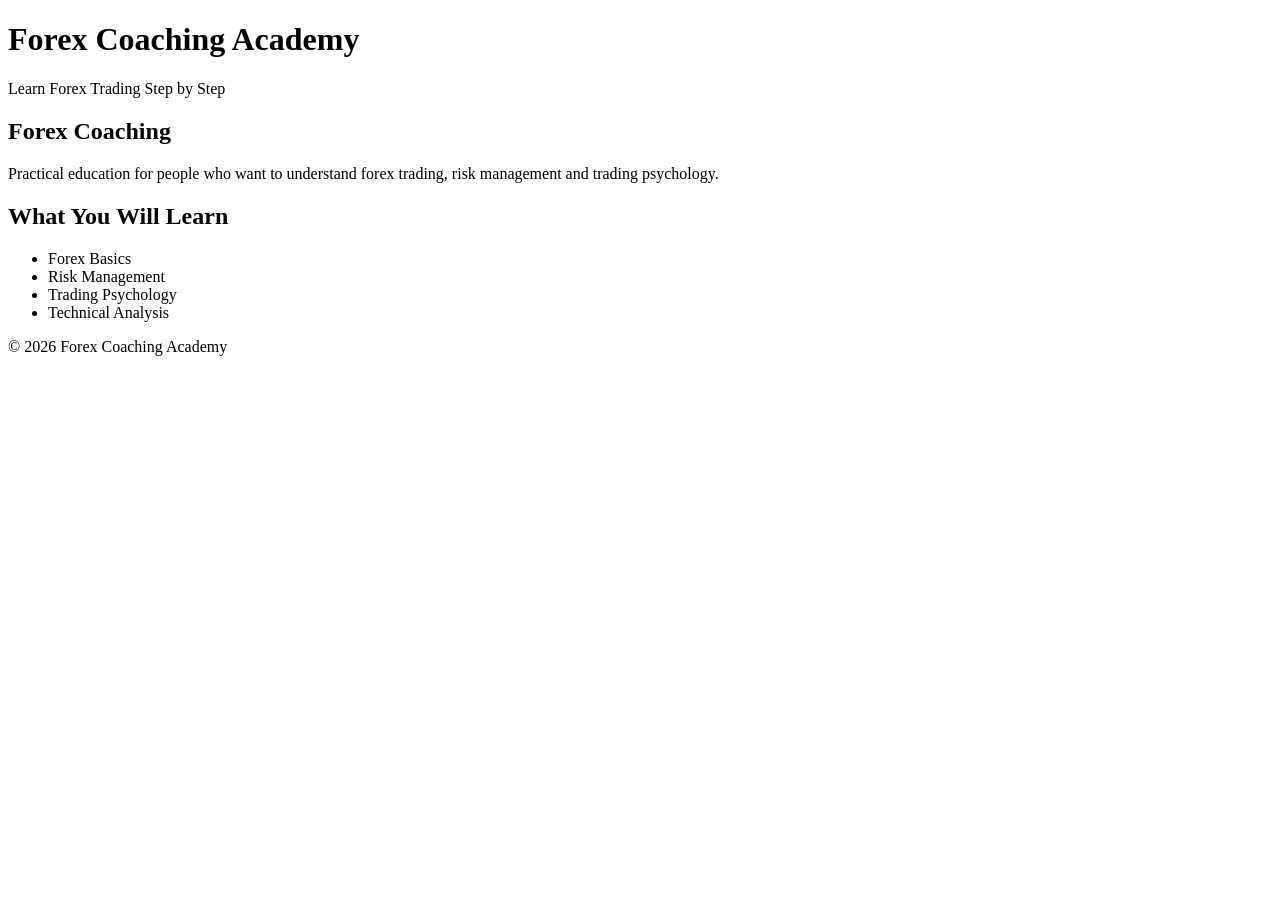
==== index.html @ 81719b5d "Create index.html" ====
<!DOCTYPE html>
<html lang="en">
<head>
    <meta charset="UTF-8">
    <meta name="viewport" content="width=device-width, initial-scale=1.0">

    <title>Forex Coaching Academy | Learn Forex Trading</title>

    <meta name="description"
          content="Learn forex trading, risk management and trading psychology with practical educational resources.">

</head>

<body>

    <header>
        <h1>Forex Coaching Academy</h1>

        <p>
            Learn Forex Trading Step by Step
        </p>
    </header>

    <main>

        <section>
            <h2>Forex Coaching</h2>
            <p>
                Practical education for people who want to understand
                forex trading, risk management and trading psychology.
            </p>
        </section>

        <section>
            <h2>What You Will Learn</h2>

            <ul>
                <li>Forex Basics</li>
                <li>Risk Management</li>
                <li>Trading Psychology</li>
                <li>Technical Analysis</li>
            </ul>
        </section>

    </main>

    <footer>
        <p>© 2026 Forex Coaching Academy</p>
    </footer>

</body>
</html>
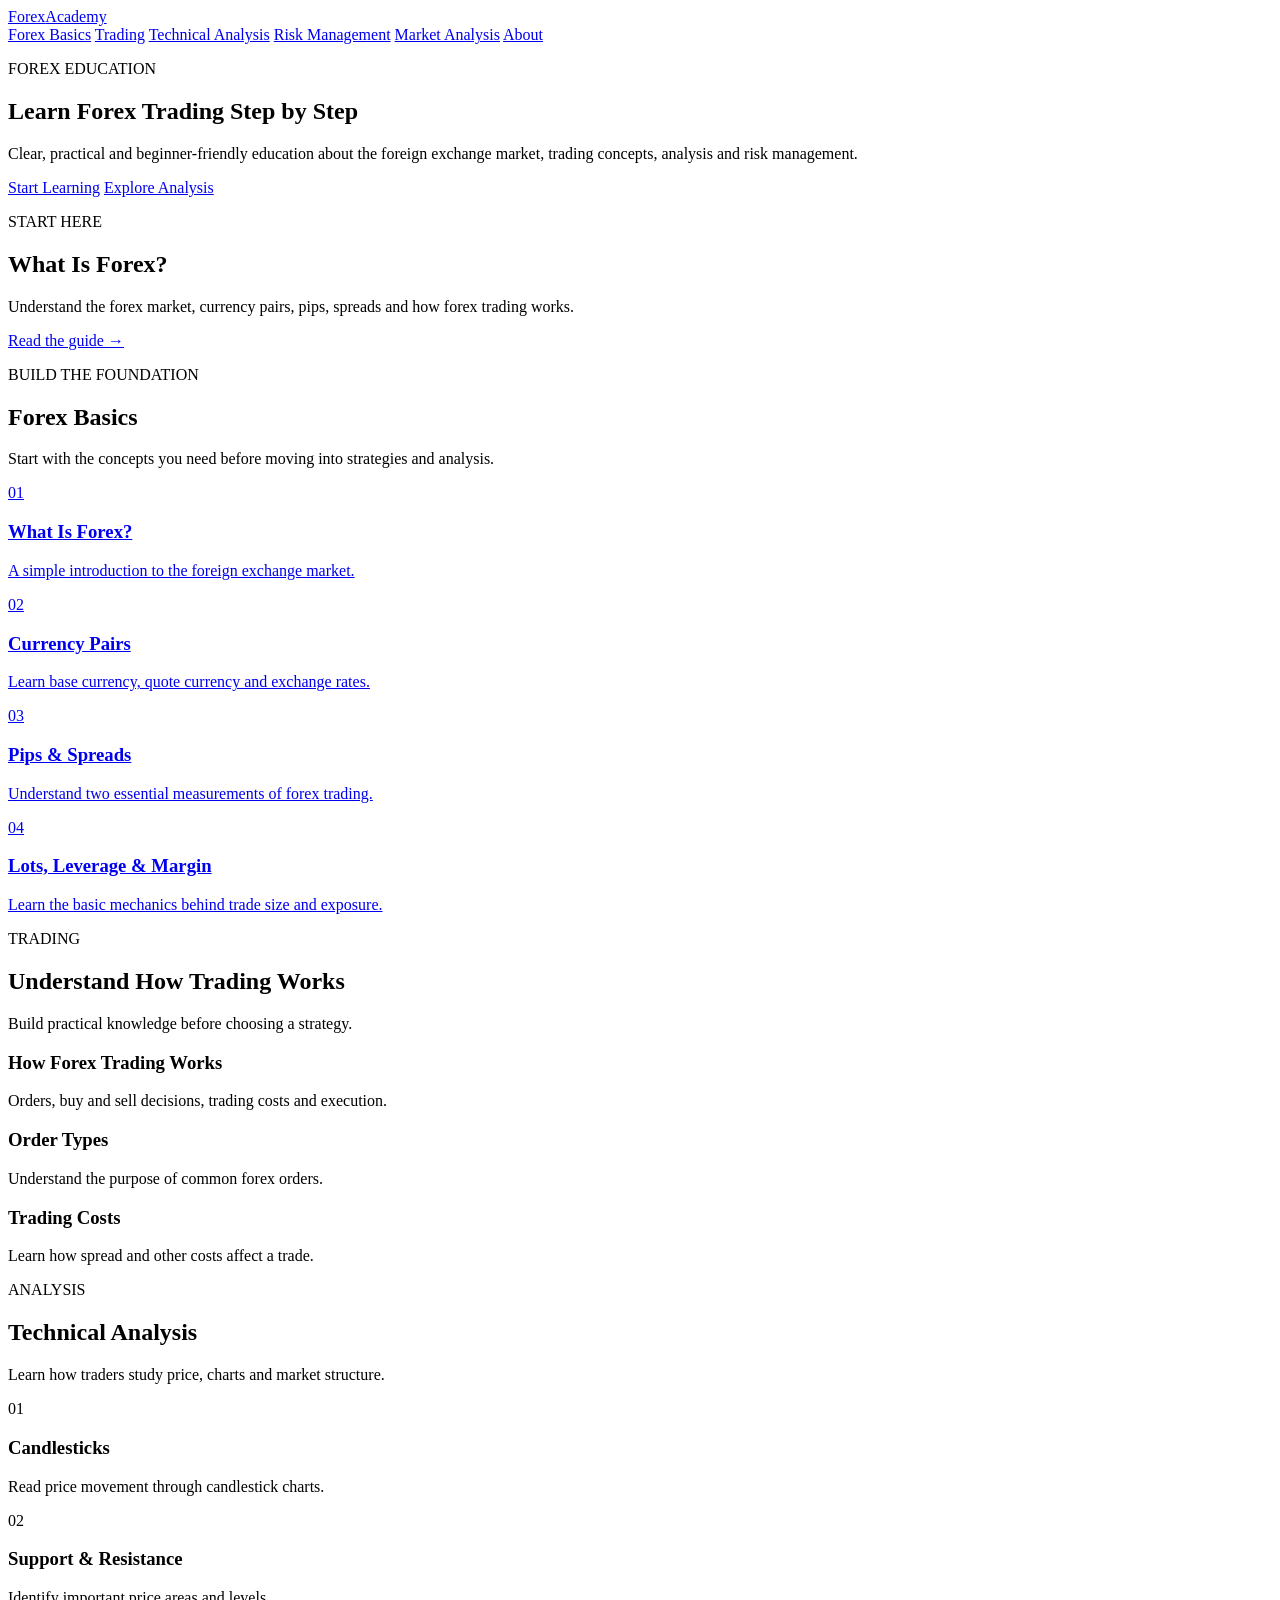
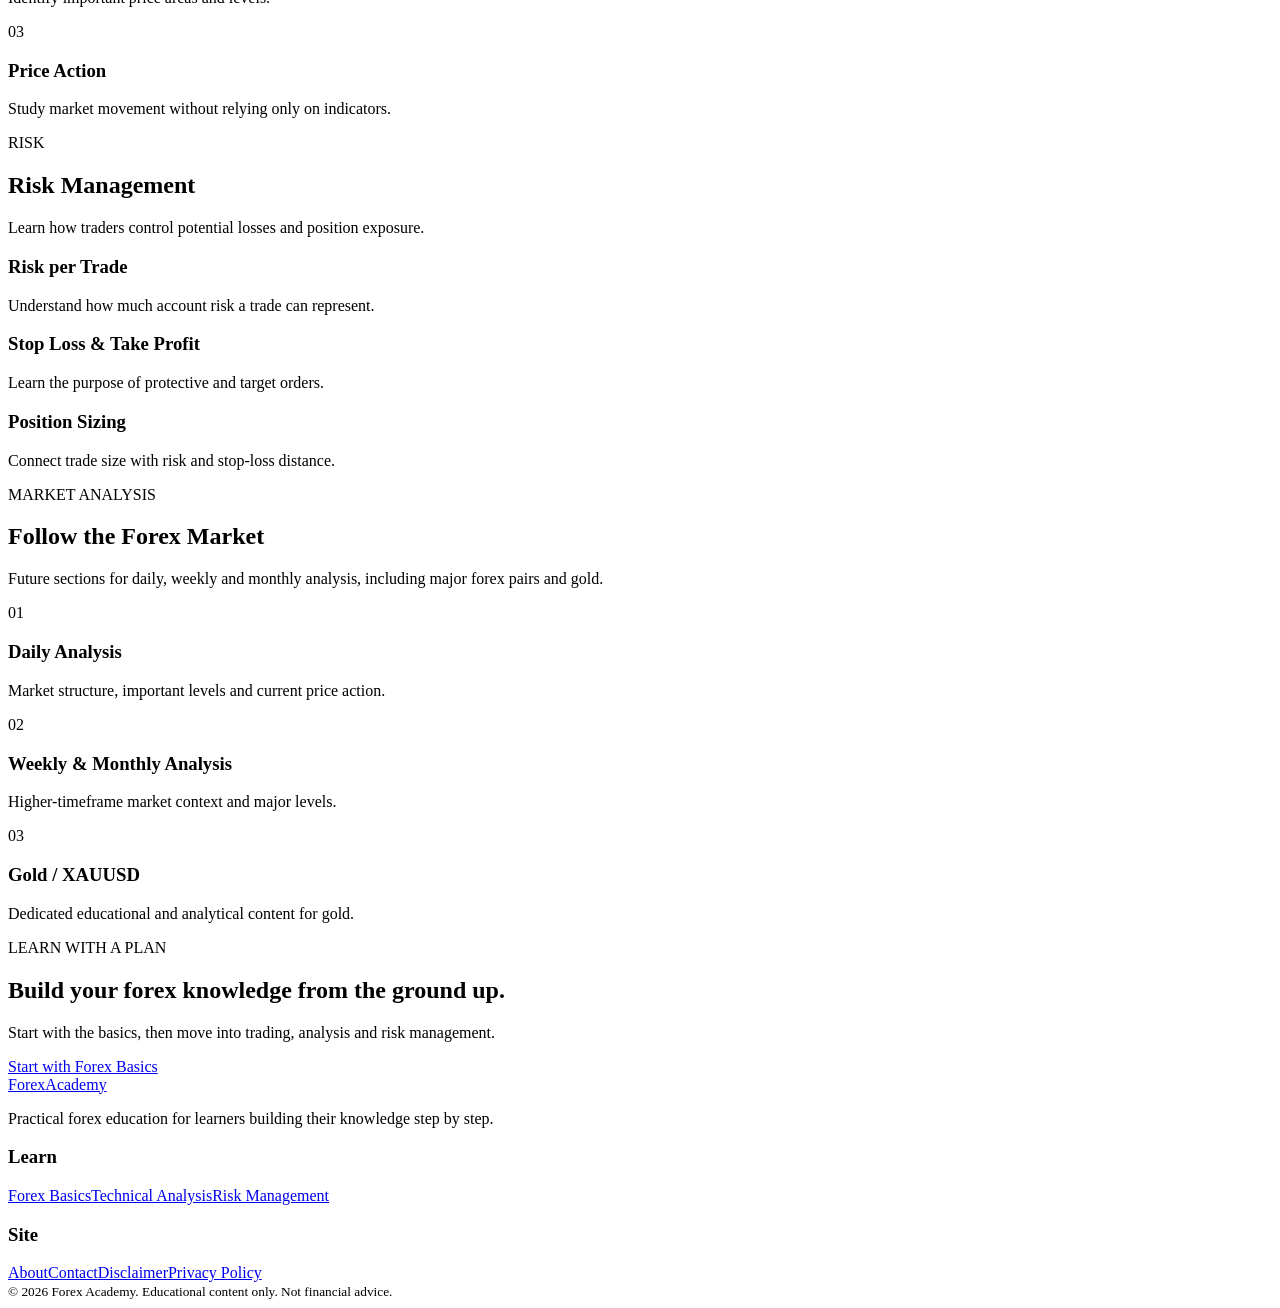
==== commit 4e9f2e63: "Add files via upload" ====
--- a/index.html
+++ b/index.html
@@ -1,52 +1,130 @@
-<!DOCTYPE html>
+<!doctype html>
 <html lang="en">
 <head>
-    <meta charset="UTF-8">
-    <meta name="viewport" content="width=device-width, initial-scale=1.0">
+  <meta charset="utf-8">
+  <meta name="viewport" content="width=device-width, initial-scale=1">
+  <title>Forex Academy | Learn Forex Trading Step by Step</title>
+  <meta name="description" content="Learn forex trading step by step with clear, practical guides on forex basics, technical analysis, strategies, risk management and market analysis.">
+  <link rel="canonical" href="https://alimoayyed-trader.github.io/forex-coaching-site/">
+  <meta property="og:title" content="Forex Academy | Learn Forex Trading Step by Step">
+  <meta property="og:description" content="Clear, practical forex education for beginners and developing traders.">
+  <meta property="og:type" content="website">
+  <meta property="og:url" content="https://alimoayyed-trader.github.io/forex-coaching-site/">
+  <link rel="stylesheet" href="assets/css/style.css">
+</head>
+<body>
+<header class="site-header">
+  <div class="container nav-wrap">
+    <a class="logo" href="./" aria-label="Forex Academy home">Forex<span>Academy</span></a>
+    <nav aria-label="Main navigation">
+      <a href="#basics">Forex Basics</a>
+      <a href="#trading">Trading</a>
+      <a href="#analysis">Technical Analysis</a>
+      <a href="#risk">Risk Management</a>
+      <a href="#market">Market Analysis</a>
+      <a href="#about">About</a>
+    </nav>
+  </div>
+</header>
 
-    <title>Forex Coaching Academy | Learn Forex Trading</title>
+<main>
+  <section class="hero">
+    <div class="container hero-grid">
+      <div>
+        <p class="eyebrow">FOREX EDUCATION</p>
+        <h1>Learn Forex Trading Step by Step</h1>
+        <p class="hero-text">Clear, practical and beginner-friendly education about the foreign exchange market, trading concepts, analysis and risk management.</p>
+        <div class="actions">
+          <a class="button primary" href="#basics">Start Learning</a>
+          <a class="button secondary" href="#market">Explore Analysis</a>
+        </div>
+      </div>
+      <div class="hero-card">
+        <p class="card-label">START HERE</p>
+        <h2>What Is Forex?</h2>
+        <p>Understand the forex market, currency pairs, pips, spreads and how forex trading works.</p>
+        <a href="forex-basics/what-is-forex.html">Read the guide →</a>
+      </div>
+    </div>
+  </section>
 
-    <meta name="description"
-          content="Learn forex trading, risk management and trading psychology with practical educational resources.">
+  <section class="section" id="basics">
+    <div class="container">
+      <div class="section-heading">
+        <p class="eyebrow">BUILD THE FOUNDATION</p>
+        <h2>Forex Basics</h2>
+        <p>Start with the concepts you need before moving into strategies and analysis.</p>
+      </div>
+      <div class="card-grid">
+        <a class="topic-card featured" href="forex-basics/what-is-forex.html">
+          <span>01</span><h3>What Is Forex?</h3><p>A simple introduction to the foreign exchange market.</p>
+        </a>
+        <a class="topic-card" href="#"><span>02</span><h3>Currency Pairs</h3><p>Learn base currency, quote currency and exchange rates.</p></a>
+        <a class="topic-card" href="#"><span>03</span><h3>Pips & Spreads</h3><p>Understand two essential measurements of forex trading.</p></a>
+        <a class="topic-card" href="#"><span>04</span><h3>Lots, Leverage & Margin</h3><p>Learn the basic mechanics behind trade size and exposure.</p></a>
+      </div>
+    </div>
+  </section>
 
-</head>
+  <section class="section alt" id="trading">
+    <div class="container">
+      <div class="section-heading"><p class="eyebrow">TRADING</p><h2>Understand How Trading Works</h2><p>Build practical knowledge before choosing a strategy.</p></div>
+      <div class="mini-grid">
+        <div><h3>How Forex Trading Works</h3><p>Orders, buy and sell decisions, trading costs and execution.</p></div>
+        <div><h3>Order Types</h3><p>Understand the purpose of common forex orders.</p></div>
+        <div><h3>Trading Costs</h3><p>Learn how spread and other costs affect a trade.</p></div>
+      </div>
+    </div>
+  </section>
 
-<body>
+  <section class="section" id="analysis">
+    <div class="container">
+      <div class="section-heading"><p class="eyebrow">ANALYSIS</p><h2>Technical Analysis</h2><p>Learn how traders study price, charts and market structure.</p></div>
+      <div class="card-grid three">
+        <div class="topic-card"><span>01</span><h3>Candlesticks</h3><p>Read price movement through candlestick charts.</p></div>
+        <div class="topic-card"><span>02</span><h3>Support & Resistance</h3><p>Identify important price areas and levels.</p></div>
+        <div class="topic-card"><span>03</span><h3>Price Action</h3><p>Study market movement without relying only on indicators.</p></div>
+      </div>
+    </div>
+  </section>
 
-    <header>
-        <h1>Forex Coaching Academy</h1>
+  <section class="section alt" id="risk">
+    <div class="container">
+      <div class="section-heading"><p class="eyebrow">RISK</p><h2>Risk Management</h2><p>Learn how traders control potential losses and position exposure.</p></div>
+      <div class="mini-grid">
+        <div><h3>Risk per Trade</h3><p>Understand how much account risk a trade can represent.</p></div>
+        <div><h3>Stop Loss & Take Profit</h3><p>Learn the purpose of protective and target orders.</p></div>
+        <div><h3>Position Sizing</h3><p>Connect trade size with risk and stop-loss distance.</p></div>
+      </div>
+    </div>
+  </section>
 
-        <p>
-            Learn Forex Trading Step by Step
-        </p>
-    </header>
+  <section class="section" id="market">
+    <div class="container">
+      <div class="section-heading"><p class="eyebrow">MARKET ANALYSIS</p><h2>Follow the Forex Market</h2><p>Future sections for daily, weekly and monthly analysis, including major forex pairs and gold.</p></div>
+      <div class="card-grid three">
+        <div class="topic-card"><span>01</span><h3>Daily Analysis</h3><p>Market structure, important levels and current price action.</p></div>
+        <div class="topic-card"><span>02</span><h3>Weekly & Monthly Analysis</h3><p>Higher-timeframe market context and major levels.</p></div>
+        <div class="topic-card"><span>03</span><h3>Gold / XAUUSD</h3><p>Dedicated educational and analytical content for gold.</p></div>
+      </div>
+    </div>
+  </section>
 
-    <main>
+  <section class="section cta" id="about">
+    <div class="container cta-inner">
+      <div><p class="eyebrow">LEARN WITH A PLAN</p><h2>Build your forex knowledge from the ground up.</h2><p>Start with the basics, then move into trading, analysis and risk management.</p></div>
+      <a class="button primary" href="forex-basics/what-is-forex.html">Start with Forex Basics</a>
+    </div>
+  </section>
+</main>
 
-        <section>
-            <h2>Forex Coaching</h2>
-            <p>
-                Practical education for people who want to understand
-                forex trading, risk management and trading psychology.
-            </p>
-        </section>
-
-        <section>
-            <h2>What You Will Learn</h2>
-
-            <ul>
-                <li>Forex Basics</li>
-                <li>Risk Management</li>
-                <li>Trading Psychology</li>
-                <li>Technical Analysis</li>
-            </ul>
-        </section>
-
-    </main>
-
-    <footer>
-        <p>© 2026 Forex Coaching Academy</p>
-    </footer>
-
+<footer class="site-footer">
+  <div class="container footer-grid">
+    <div><a class="logo" href="./">Forex<span>Academy</span></a><p>Practical forex education for learners building their knowledge step by step.</p></div>
+    <div><h3>Learn</h3><a href="#basics">Forex Basics</a><a href="#analysis">Technical Analysis</a><a href="#risk">Risk Management</a></div>
+    <div><h3>Site</h3><a href="#about">About</a><a href="#">Contact</a><a href="#">Disclaimer</a><a href="#">Privacy Policy</a></div>
+  </div>
+  <div class="container footer-bottom"><small>© 2026 Forex Academy. Educational content only. Not financial advice.</small></div>
+</footer>
 </body>
 </html>
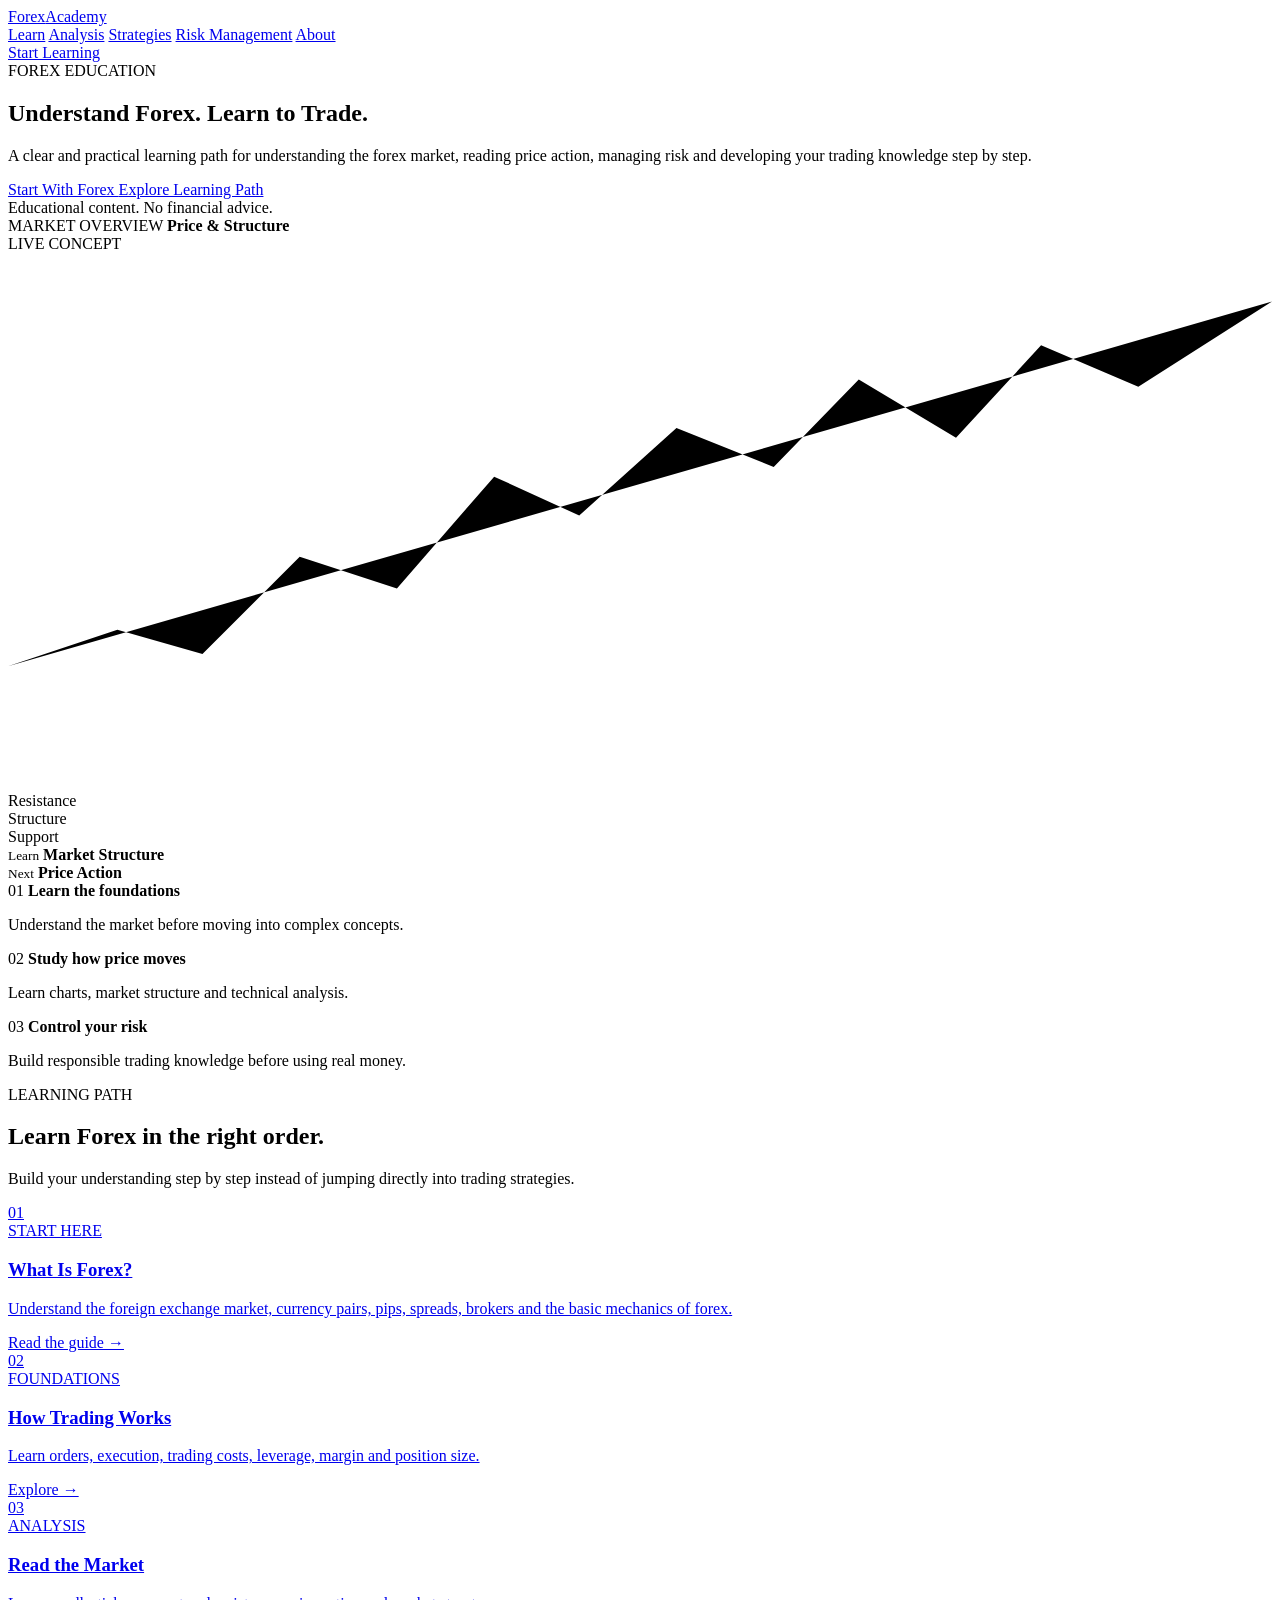
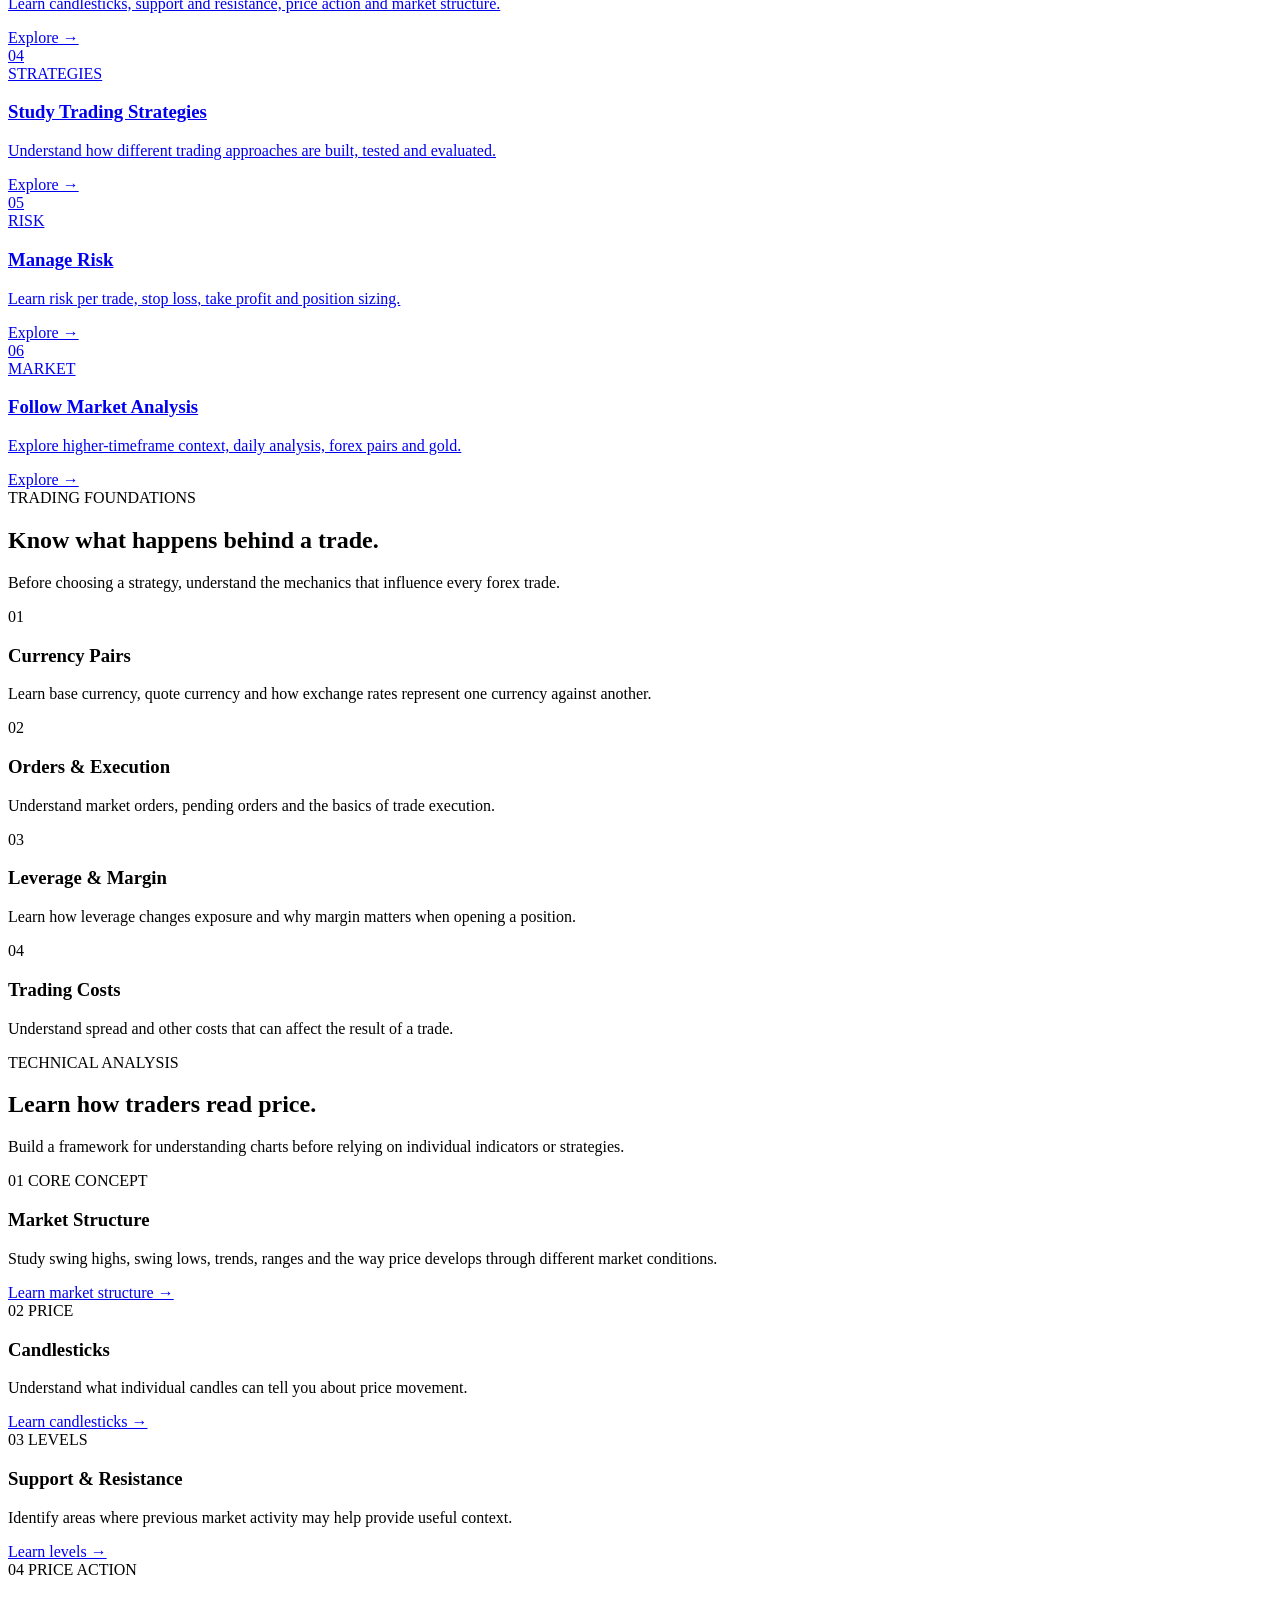
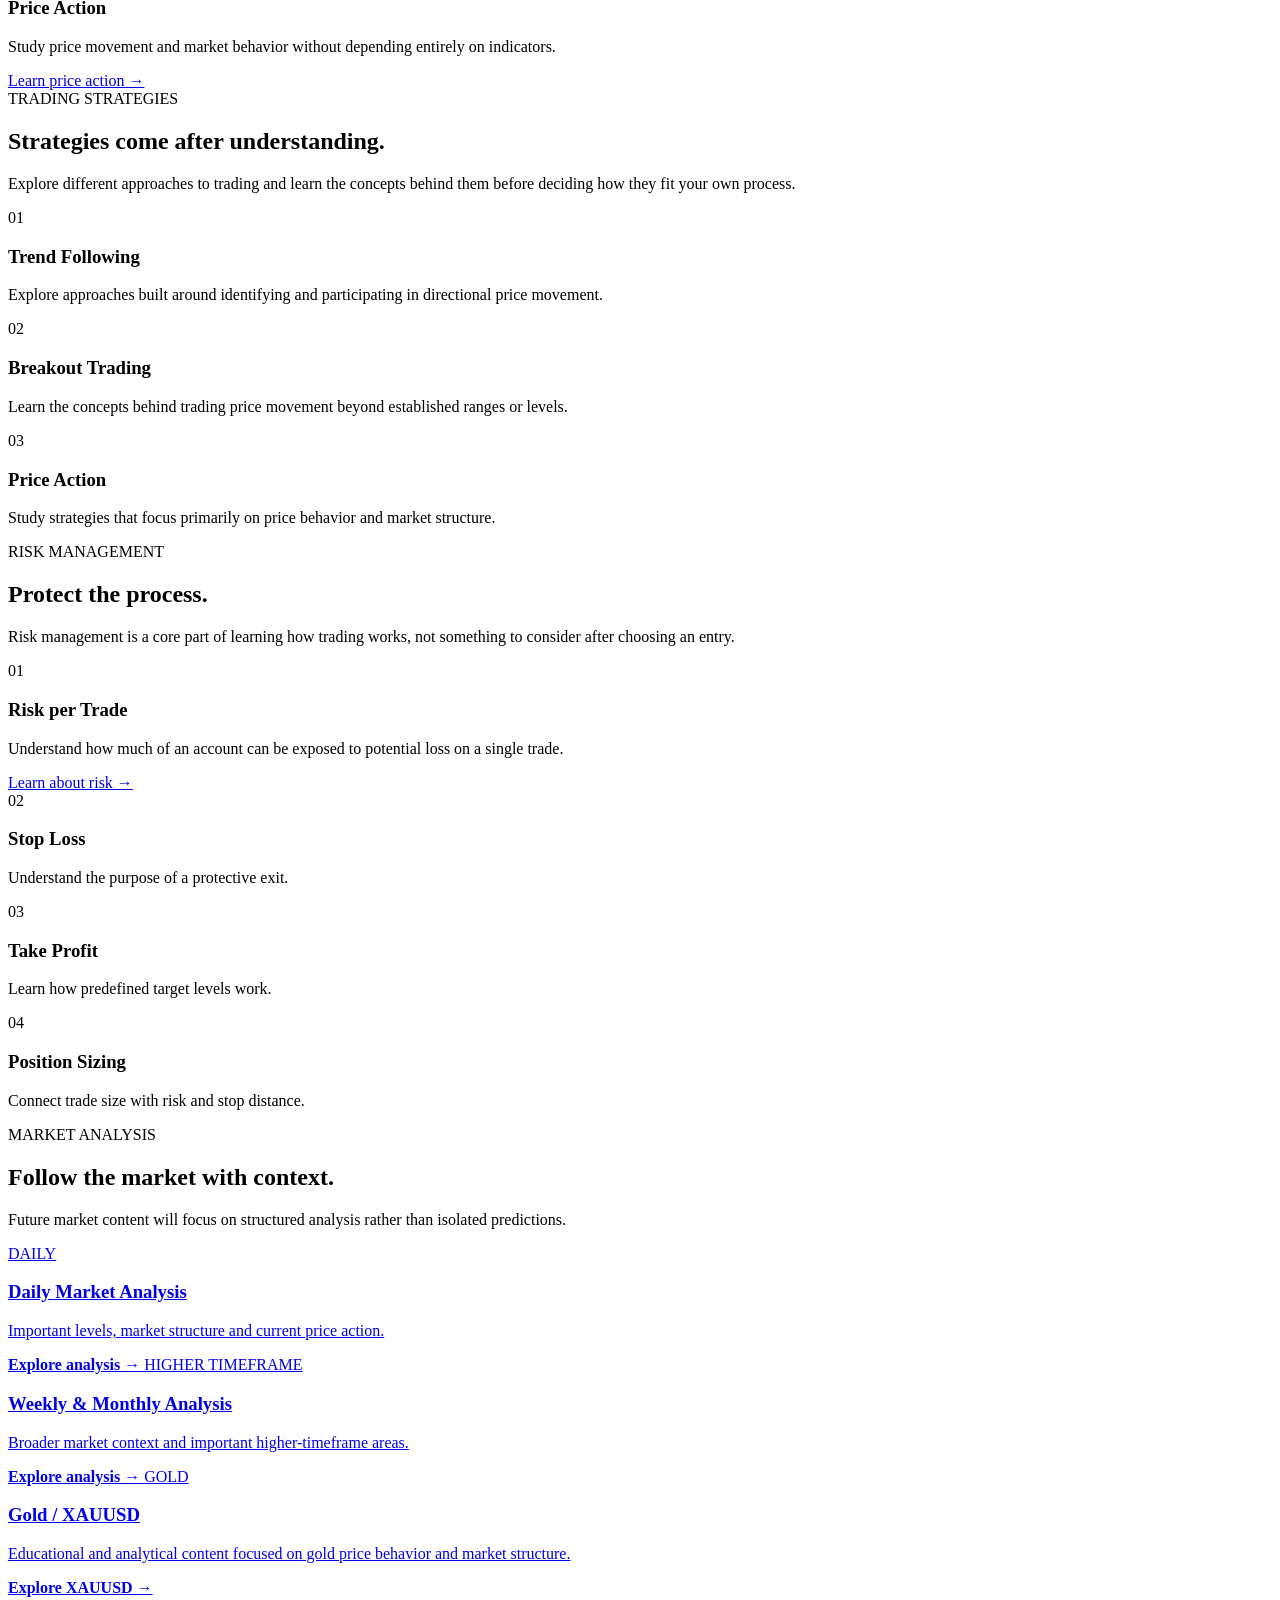
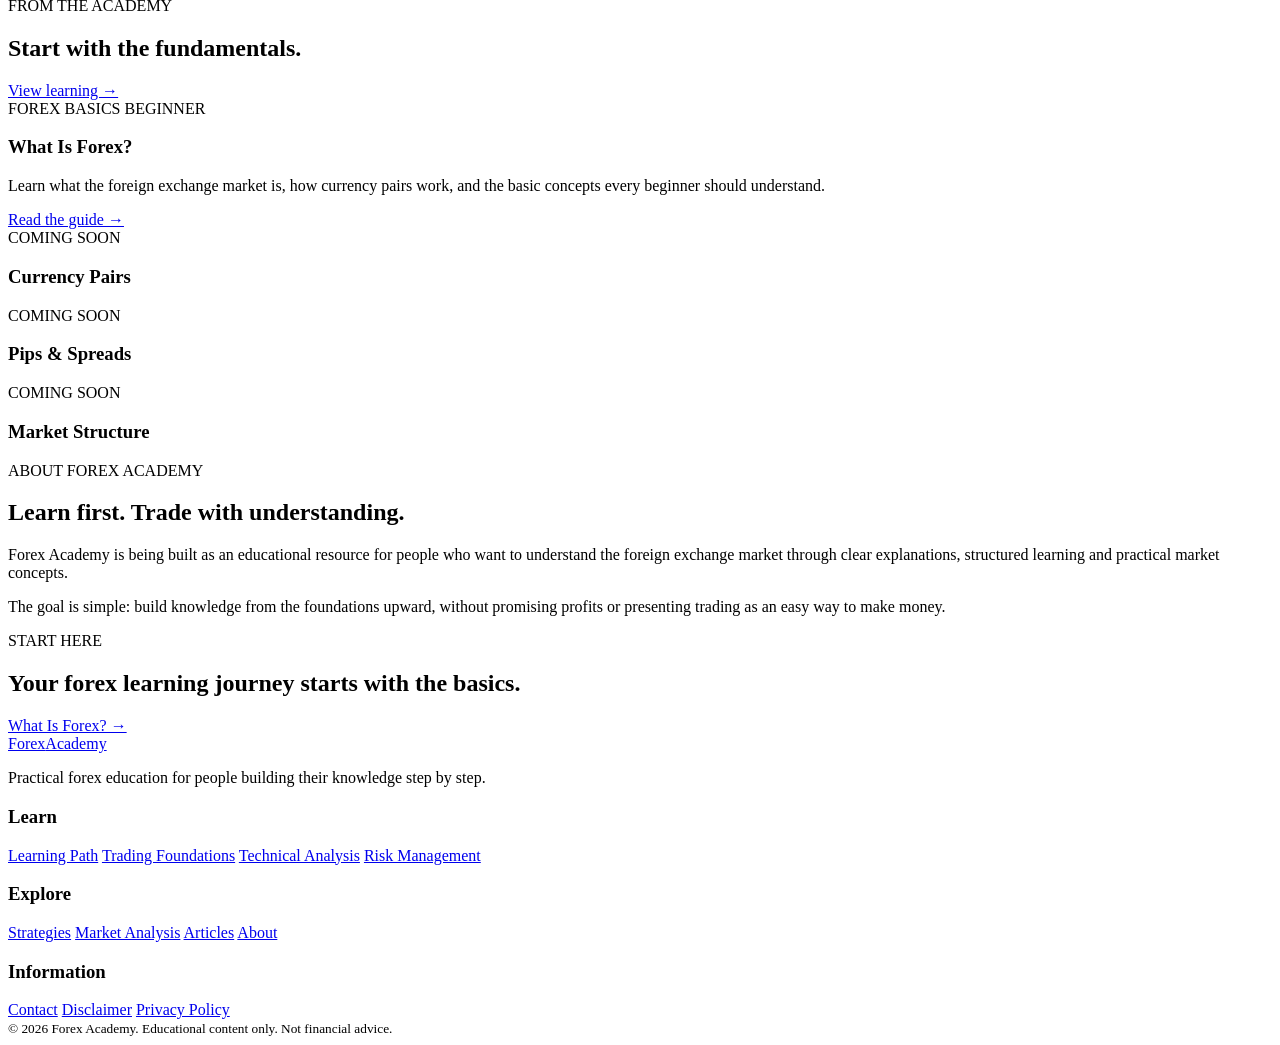
==== commit 06786319: "Update index.html" ====
--- a/index.html
+++ b/index.html
@@ -3,128 +3,954 @@
 <head>
   <meta charset="utf-8">
   <meta name="viewport" content="width=device-width, initial-scale=1">
+
   <title>Forex Academy | Learn Forex Trading Step by Step</title>
-  <meta name="description" content="Learn forex trading step by step with clear, practical guides on forex basics, technical analysis, strategies, risk management and market analysis.">
+
+  <meta name="description" content="Learn forex trading step by step with clear, practical guides on forex basics, technical analysis, trading strategies, risk management and market analysis.">
+
   <link rel="canonical" href="https://alimoayyed-trader.github.io/forex-coaching-site/">
+
   <meta property="og:title" content="Forex Academy | Learn Forex Trading Step by Step">
-  <meta property="og:description" content="Clear, practical forex education for beginners and developing traders.">
+  <meta property="og:description" content="Clear and practical forex education for beginners and developing traders.">
   <meta property="og:type" content="website">
   <meta property="og:url" content="https://alimoayyed-trader.github.io/forex-coaching-site/">
+
   <link rel="stylesheet" href="assets/css/style.css">
 </head>
+
 <body>
+
 <header class="site-header">
   <div class="container nav-wrap">
-    <a class="logo" href="./" aria-label="Forex Academy home">Forex<span>Academy</span></a>
-    <nav aria-label="Main navigation">
-      <a href="#basics">Forex Basics</a>
-      <a href="#trading">Trading</a>
+
+    <a class="logo" href="./" aria-label="Forex Academy Home">
+      Forex<span>Academy</span>
+    </a>
+
+    <nav class="main-nav" aria-label="Main navigation">
+      <a href="#learn">Learn</a>
+      <a href="#analysis">Analysis</a>
+      <a href="#strategies">Strategies</a>
+      <a href="#risk">Risk Management</a>
+      <a href="#about">About</a>
+    </nav>
+
+    <a class="nav-button" href="forex-basics/what-is-forex.html">
+      Start Learning
+    </a>
+
+  </div>
+</header>
+
+
+<main>
+
+  <!-- HERO -->
+
+  <section class="hero">
+    <div class="container hero-grid">
+
+      <div class="hero-content">
+
+        <div class="eyebrow">
+          FOREX EDUCATION
+        </div>
+
+        <h1>
+          Understand Forex.
+          <span>Learn to Trade.</span>
+        </h1>
+
+        <p class="hero-description">
+          A clear and practical learning path for understanding the forex
+          market, reading price action, managing risk and developing your
+          trading knowledge step by step.
+        </p>
+
+        <div class="hero-actions">
+          <a class="button button-primary" href="forex-basics/what-is-forex.html">
+            Start With Forex
+          </a>
+
+          <a class="button button-secondary" href="#learn">
+            Explore Learning Path
+          </a>
+        </div>
+
+        <div class="hero-note">
+          <span class="status-dot"></span>
+          Educational content. No financial advice.
+        </div>
+
+      </div>
+
+
+      <div class="hero-visual">
+
+        <div class="market-card">
+
+          <div class="market-top">
+            <div>
+              <span class="market-label">MARKET OVERVIEW</span>
+              <strong>Price & Structure</strong>
+            </div>
+
+            <span class="market-live">LIVE CONCEPT</span>
+          </div>
+
+          <div class="chart-area">
+
+            <div class="chart-grid">
+              <span></span>
+              <span></span>
+              <span></span>
+              <span></span>
+            </div>
+
+            <svg
+              class="chart-line"
+              viewBox="0 0 520 220"
+              preserveAspectRatio="none"
+              aria-hidden="true"
+            >
+              <polyline
+                points="0,170 45,155 80,165 120,125 160,138 200,92 235,108 275,72 315,88 350,52 390,76 425,38 465,55 520,20"
+              />
+            </svg>
+
+            <div class="price-label label-one">Resistance</div>
+            <div class="price-label label-two">Structure</div>
+            <div class="price-label label-three">Support</div>
+
+          </div>
+
+          <div class="market-bottom">
+
+            <div>
+              <small>Learn</small>
+              <strong>Market Structure</strong>
+            </div>
+
+            <div>
+              <small>Next</small>
+              <strong>Price Action</strong>
+            </div>
+
+          </div>
+
+        </div>
+
+      </div>
+
+    </div>
+  </section>
+
+
+  <!-- TRUST / POSITIONING -->
+
+  <section class="intro-strip">
+    <div class="container intro-grid">
+
+      <div>
+        <span class="intro-number">01</span>
+        <strong>Learn the foundations</strong>
+        <p>Understand the market before moving into complex concepts.</p>
+      </div>
+
+      <div>
+        <span class="intro-number">02</span>
+        <strong>Study how price moves</strong>
+        <p>Learn charts, market structure and technical analysis.</p>
+      </div>
+
+      <div>
+        <span class="intro-number">03</span>
+        <strong>Control your risk</strong>
+        <p>Build responsible trading knowledge before using real money.</p>
+      </div>
+
+    </div>
+  </section>
+
+
+  <!-- LEARNING PATH -->
+
+  <section class="section" id="learn">
+
+    <div class="container">
+
+      <div class="section-heading">
+
+        <div>
+          <span class="eyebrow">LEARNING PATH</span>
+
+          <h2>
+            Learn Forex in the right order.
+          </h2>
+        </div>
+
+        <p>
+          Build your understanding step by step instead of jumping directly
+          into trading strategies.
+        </p>
+
+      </div>
+
+
+      <div class="learning-path">
+
+        <a class="learning-card featured" href="forex-basics/what-is-forex.html">
+
+          <div class="learning-number">01</div>
+
+          <div class="learning-content">
+
+            <span class="card-category">START HERE</span>
+
+            <h3>What Is Forex?</h3>
+
+            <p>
+              Understand the foreign exchange market, currency pairs,
+              pips, spreads, brokers and the basic mechanics of forex.
+            </p>
+
+            <span class="card-link">
+              Read the guide →
+            </span>
+
+          </div>
+
+        </a>
+
+
+        <a class="learning-card" href="#trading">
+
+          <div class="learning-number">02</div>
+
+          <div class="learning-content">
+
+            <span class="card-category">FOUNDATIONS</span>
+
+            <h3>How Trading Works</h3>
+
+            <p>
+              Learn orders, execution, trading costs, leverage,
+              margin and position size.
+            </p>
+
+            <span class="card-link">
+              Explore →
+            </span>
+
+          </div>
+
+        </a>
+
+
+        <a class="learning-card" href="#analysis">
+
+          <div class="learning-number">03</div>
+
+          <div class="learning-content">
+
+            <span class="card-category">ANALYSIS</span>
+
+            <h3>Read the Market</h3>
+
+            <p>
+              Learn candlesticks, support and resistance, price action
+              and market structure.
+            </p>
+
+            <span class="card-link">
+              Explore →
+            </span>
+
+          </div>
+
+        </a>
+
+
+        <a class="learning-card" href="#strategies">
+
+          <div class="learning-number">04</div>
+
+          <div class="learning-content">
+
+            <span class="card-category">STRATEGIES</span>
+
+            <h3>Study Trading Strategies</h3>
+
+            <p>
+              Understand how different trading approaches are built,
+              tested and evaluated.
+            </p>
+
+            <span class="card-link">
+              Explore →
+            </span>
+
+          </div>
+
+        </a>
+
+
+        <a class="learning-card" href="#risk">
+
+          <div class="learning-number">05</div>
+
+          <div class="learning-content">
+
+            <span class="card-category">RISK</span>
+
+            <h3>Manage Risk</h3>
+
+            <p>
+              Learn risk per trade, stop loss, take profit and
+              position sizing.
+            </p>
+
+            <span class="card-link">
+              Explore →
+            </span>
+
+          </div>
+
+        </a>
+
+
+        <a class="learning-card" href="#analysis">
+
+          <div class="learning-number">06</div>
+
+          <div class="learning-content">
+
+            <span class="card-category">MARKET</span>
+
+            <h3>Follow Market Analysis</h3>
+
+            <p>
+              Explore higher-timeframe context, daily analysis,
+              forex pairs and gold.
+            </p>
+
+            <span class="card-link">
+              Explore →
+            </span>
+
+          </div>
+
+        </a>
+
+      </div>
+
+    </div>
+
+  </section>
+
+
+  <!-- TRADING -->
+
+  <section class="section section-soft" id="trading">
+
+    <div class="container">
+
+      <div class="section-heading">
+
+        <div>
+          <span class="eyebrow">TRADING FOUNDATIONS</span>
+
+          <h2>
+            Know what happens behind a trade.
+          </h2>
+        </div>
+
+        <p>
+          Before choosing a strategy, understand the mechanics that
+          influence every forex trade.
+        </p>
+
+      </div>
+
+
+      <div class="feature-grid">
+
+        <article class="feature-item">
+          <span class="feature-icon">01</span>
+          <h3>Currency Pairs</h3>
+          <p>
+            Learn base currency, quote currency and how exchange rates
+            represent one currency against another.
+          </p>
+        </article>
+
+        <article class="feature-item">
+          <span class="feature-icon">02</span>
+          <h3>Orders & Execution</h3>
+          <p>
+            Understand market orders, pending orders and the basics
+            of trade execution.
+          </p>
+        </article>
+
+        <article class="feature-item">
+          <span class="feature-icon">03</span>
+          <h3>Leverage & Margin</h3>
+          <p>
+            Learn how leverage changes exposure and why margin matters
+            when opening a position.
+          </p>
+        </article>
+
+        <article class="feature-item">
+          <span class="feature-icon">04</span>
+          <h3>Trading Costs</h3>
+          <p>
+            Understand spread and other costs that can affect the
+            result of a trade.
+          </p>
+        </article>
+
+      </div>
+
+    </div>
+
+  </section>
+
+
+  <!-- ANALYSIS -->
+
+  <section class="section" id="analysis">
+
+    <div class="container">
+
+      <div class="section-heading">
+
+        <div>
+          <span class="eyebrow">TECHNICAL ANALYSIS</span>
+
+          <h2>
+            Learn how traders read price.
+          </h2>
+        </div>
+
+        <p>
+          Build a framework for understanding charts before relying
+          on individual indicators or strategies.
+        </p>
+
+      </div>
+
+
+      <div class="analysis-grid">
+
+        <article class="analysis-card large">
+
+          <div class="analysis-card-top">
+            <span>01</span>
+            <span>CORE CONCEPT</span>
+          </div>
+
+          <h3>Market Structure</h3>
+
+          <p>
+            Study swing highs, swing lows, trends, ranges and the
+            way price develops through different market conditions.
+          </p>
+
+          <a href="#">
+            Learn market structure →
+          </a>
+
+        </article>
+
+
+        <article class="analysis-card">
+
+          <div class="analysis-card-top">
+            <span>02</span>
+            <span>PRICE</span>
+          </div>
+
+          <h3>Candlesticks</h3>
+
+          <p>
+            Understand what individual candles can tell you about
+            price movement.
+          </p>
+
+          <a href="#">
+            Learn candlesticks →
+          </a>
+
+        </article>
+
+
+        <article class="analysis-card">
+
+          <div class="analysis-card-top">
+            <span>03</span>
+            <span>LEVELS</span>
+          </div>
+
+          <h3>Support & Resistance</h3>
+
+          <p>
+            Identify areas where previous market activity may help
+            provide useful context.
+          </p>
+
+          <a href="#">
+            Learn levels →
+          </a>
+
+        </article>
+
+
+        <article class="analysis-card">
+
+          <div class="analysis-card-top">
+            <span>04</span>
+            <span>PRICE ACTION</span>
+          </div>
+
+          <h3>Price Action</h3>
+
+          <p>
+            Study price movement and market behavior without depending
+            entirely on indicators.
+          </p>
+
+          <a href="#">
+            Learn price action →
+          </a>
+
+        </article>
+
+      </div>
+
+    </div>
+
+  </section>
+
+
+  <!-- STRATEGIES -->
+
+  <section class="section section-dark" id="strategies">
+
+    <div class="container">
+
+      <div class="dark-heading">
+
+        <div>
+          <span class="eyebrow">TRADING STRATEGIES</span>
+
+          <h2>
+            Strategies come after understanding.
+          </h2>
+        </div>
+
+        <p>
+          Explore different approaches to trading and learn the concepts
+          behind them before deciding how they fit your own process.
+        </p>
+
+      </div>
+
+
+      <div class="strategy-grid">
+
+        <article>
+          <span>01</span>
+          <h3>Trend Following</h3>
+          <p>
+            Explore approaches built around identifying and participating
+            in directional price movement.
+          </p>
+        </article>
+
+        <article>
+          <span>02</span>
+          <h3>Breakout Trading</h3>
+          <p>
+            Learn the concepts behind trading price movement beyond
+            established ranges or levels.
+          </p>
+        </article>
+
+        <article>
+          <span>03</span>
+          <h3>Price Action</h3>
+          <p>
+            Study strategies that focus primarily on price behavior
+            and market structure.
+          </p>
+        </article>
+
+      </div>
+
+    </div>
+
+  </section>
+
+
+  <!-- RISK -->
+
+  <section class="section" id="risk">
+
+    <div class="container">
+
+      <div class="section-heading">
+
+        <div>
+          <span class="eyebrow">RISK MANAGEMENT</span>
+
+          <h2>
+            Protect the process.
+          </h2>
+        </div>
+
+        <p>
+          Risk management is a core part of learning how trading works,
+          not something to consider after choosing an entry.
+        </p>
+
+      </div>
+
+
+      <div class="risk-grid">
+
+        <div class="risk-main">
+
+          <span class="risk-number">01</span>
+
+          <h3>Risk per Trade</h3>
+
+          <p>
+            Understand how much of an account can be exposed to potential
+            loss on a single trade.
+          </p>
+
+          <a href="#">
+            Learn about risk →
+          </a>
+
+        </div>
+
+
+        <div class="risk-list">
+
+          <div>
+            <span>02</span>
+            <div>
+              <h3>Stop Loss</h3>
+              <p>Understand the purpose of a protective exit.</p>
+            </div>
+          </div>
+
+          <div>
+            <span>03</span>
+            <div>
+              <h3>Take Profit</h3>
+              <p>Learn how predefined target levels work.</p>
+            </div>
+          </div>
+
+          <div>
+            <span>04</span>
+            <div>
+              <h3>Position Sizing</h3>
+              <p>Connect trade size with risk and stop distance.</p>
+            </div>
+          </div>
+
+        </div>
+
+      </div>
+
+    </div>
+
+  </section>
+
+
+  <!-- MARKET ANALYSIS -->
+
+  <section class="section section-soft" id="market">
+
+    <div class="container">
+
+      <div class="section-heading">
+
+        <div>
+          <span class="eyebrow">MARKET ANALYSIS</span>
+
+          <h2>
+            Follow the market with context.
+          </h2>
+        </div>
+
+        <p>
+          Future market content will focus on structured analysis rather
+          than isolated predictions.
+        </p>
+
+      </div>
+
+
+      <div class="market-grid">
+
+        <a class="market-content-card" href="#">
+
+          <span>DAILY</span>
+
+          <h3>Daily Market Analysis</h3>
+
+          <p>
+            Important levels, market structure and current price action.
+          </p>
+
+          <strong>Explore analysis →</strong>
+
+        </a>
+
+
+        <a class="market-content-card" href="#">
+
+          <span>HIGHER TIMEFRAME</span>
+
+          <h3>Weekly & Monthly Analysis</h3>
+
+          <p>
+            Broader market context and important higher-timeframe areas.
+          </p>
+
+          <strong>Explore analysis →</strong>
+
+        </a>
+
+
+        <a class="market-content-card highlight" href="#">
+
+          <span>GOLD</span>
+
+          <h3>Gold / XAUUSD</h3>
+
+          <p>
+            Educational and analytical content focused on gold price
+            behavior and market structure.
+          </p>
+
+          <strong>Explore XAUUSD →</strong>
+
+        </a>
+
+      </div>
+
+    </div>
+
+  </section>
+
+
+  <!-- LATEST CONTENT -->
+
+  <section class="section" id="latest">
+
+    <div class="container">
+
+      <div class="section-heading compact">
+
+        <div>
+          <span class="eyebrow">FROM THE ACADEMY</span>
+
+          <h2>
+            Start with the fundamentals.
+          </h2>
+        </div>
+
+        <a class="text-link" href="forex-basics/what-is-forex.html">
+          View learning →
+        </a>
+
+      </div>
+
+
+      <div class="article-preview">
+
+        <article>
+
+          <div class="article-meta">
+            <span>FOREX BASICS</span>
+            <span>BEGINNER</span>
+          </div>
+
+          <h3>
+            What Is Forex?
+          </h3>
+
+          <p>
+            Learn what the foreign exchange market is, how currency pairs
+            work, and the basic concepts every beginner should understand.
+          </p>
+
+          <a href="forex-basics/what-is-forex.html">
+            Read the guide →
+          </a>
+
+        </article>
+
+
+        <div class="article-side">
+
+          <div>
+            <span>COMING SOON</span>
+            <h3>Currency Pairs</h3>
+          </div>
+
+          <div>
+            <span>COMING SOON</span>
+            <h3>Pips & Spreads</h3>
+          </div>
+
+          <div>
+            <span>COMING SOON</span>
+            <h3>Market Structure</h3>
+          </div>
+
+        </div>
+
+      </div>
+
+    </div>
+
+  </section>
+
+
+  <!-- ABOUT -->
+
+  <section class="about-section" id="about">
+
+    <div class="container about-grid">
+
+      <div>
+        <span class="eyebrow">ABOUT FOREX ACADEMY</span>
+
+        <h2>
+          Learn first.
+          Trade with understanding.
+        </h2>
+      </div>
+
+      <div>
+
+        <p>
+          Forex Academy is being built as an educational resource for
+          people who want to understand the foreign exchange market
+          through clear explanations, structured learning and practical
+          market concepts.
+        </p>
+
+        <p>
+          The goal is simple: build knowledge from the foundations upward,
+          without promising profits or presenting trading as an easy way
+          to make money.
+        </p>
+
+      </div>
+
+    </div>
+
+  </section>
+
+
+  <!-- CTA -->
+
+  <section class="final-cta">
+
+    <div class="container final-cta-inner">
+
+      <div>
+        <span class="eyebrow">START HERE</span>
+
+        <h2>
+          Your forex learning journey starts with the basics.
+        </h2>
+      </div>
+
+      <a class="button button-light" href="forex-basics/what-is-forex.html">
+        What Is Forex? →
+      </a>
+
+    </div>
+
+  </section>
+
+</main>
+
+
+<footer class="site-footer">
+
+  <div class="container footer-grid">
+
+    <div class="footer-brand">
+
+      <a class="logo" href="./">
+        Forex<span>Academy</span>
+      </a>
+
+      <p>
+        Practical forex education for people building their knowledge
+        step by step.
+      </p>
+
+    </div>
+
+
+    <div class="footer-column">
+
+      <h3>Learn</h3>
+
+      <a href="#learn">Learning Path</a>
+      <a href="#trading">Trading Foundations</a>
       <a href="#analysis">Technical Analysis</a>
       <a href="#risk">Risk Management</a>
+
+    </div>
+
+
+    <div class="footer-column">
+
+      <h3>Explore</h3>
+
+      <a href="#strategies">Strategies</a>
       <a href="#market">Market Analysis</a>
+      <a href="#latest">Articles</a>
       <a href="#about">About</a>
-    </nav>
+
+    </div>
+
+
+    <div class="footer-column">
+
+      <h3>Information</h3>
+
+      <a href="#">Contact</a>
+      <a href="#">Disclaimer</a>
+      <a href="#">Privacy Policy</a>
+
+    </div>
+
   </div>
-</header>
-
-<main>
-  <section class="hero">
-    <div class="container hero-grid">
-      <div>
-        <p class="eyebrow">FOREX EDUCATION</p>
-        <h1>Learn Forex Trading Step by Step</h1>
-        <p class="hero-text">Clear, practical and beginner-friendly education about the foreign exchange market, trading concepts, analysis and risk management.</p>
-        <div class="actions">
-          <a class="button primary" href="#basics">Start Learning</a>
-          <a class="button secondary" href="#market">Explore Analysis</a>
-        </div>
-      </div>
-      <div class="hero-card">
-        <p class="card-label">START HERE</p>
-        <h2>What Is Forex?</h2>
-        <p>Understand the forex market, currency pairs, pips, spreads and how forex trading works.</p>
-        <a href="forex-basics/what-is-forex.html">Read the guide →</a>
-      </div>
-    </div>
-  </section>
-
-  <section class="section" id="basics">
-    <div class="container">
-      <div class="section-heading">
-        <p class="eyebrow">BUILD THE FOUNDATION</p>
-        <h2>Forex Basics</h2>
-        <p>Start with the concepts you need before moving into strategies and analysis.</p>
-      </div>
-      <div class="card-grid">
-        <a class="topic-card featured" href="forex-basics/what-is-forex.html">
-          <span>01</span><h3>What Is Forex?</h3><p>A simple introduction to the foreign exchange market.</p>
-        </a>
-        <a class="topic-card" href="#"><span>02</span><h3>Currency Pairs</h3><p>Learn base currency, quote currency and exchange rates.</p></a>
-        <a class="topic-card" href="#"><span>03</span><h3>Pips & Spreads</h3><p>Understand two essential measurements of forex trading.</p></a>
-        <a class="topic-card" href="#"><span>04</span><h3>Lots, Leverage & Margin</h3><p>Learn the basic mechanics behind trade size and exposure.</p></a>
-      </div>
-    </div>
-  </section>
-
-  <section class="section alt" id="trading">
-    <div class="container">
-      <div class="section-heading"><p class="eyebrow">TRADING</p><h2>Understand How Trading Works</h2><p>Build practical knowledge before choosing a strategy.</p></div>
-      <div class="mini-grid">
-        <div><h3>How Forex Trading Works</h3><p>Orders, buy and sell decisions, trading costs and execution.</p></div>
-        <div><h3>Order Types</h3><p>Understand the purpose of common forex orders.</p></div>
-        <div><h3>Trading Costs</h3><p>Learn how spread and other costs affect a trade.</p></div>
-      </div>
-    </div>
-  </section>
-
-  <section class="section" id="analysis">
-    <div class="container">
-      <div class="section-heading"><p class="eyebrow">ANALYSIS</p><h2>Technical Analysis</h2><p>Learn how traders study price, charts and market structure.</p></div>
-      <div class="card-grid three">
-        <div class="topic-card"><span>01</span><h3>Candlesticks</h3><p>Read price movement through candlestick charts.</p></div>
-        <div class="topic-card"><span>02</span><h3>Support & Resistance</h3><p>Identify important price areas and levels.</p></div>
-        <div class="topic-card"><span>03</span><h3>Price Action</h3><p>Study market movement without relying only on indicators.</p></div>
-      </div>
-    </div>
-  </section>
-
-  <section class="section alt" id="risk">
-    <div class="container">
-      <div class="section-heading"><p class="eyebrow">RISK</p><h2>Risk Management</h2><p>Learn how traders control potential losses and position exposure.</p></div>
-      <div class="mini-grid">
-        <div><h3>Risk per Trade</h3><p>Understand how much account risk a trade can represent.</p></div>
-        <div><h3>Stop Loss & Take Profit</h3><p>Learn the purpose of protective and target orders.</p></div>
-        <div><h3>Position Sizing</h3><p>Connect trade size with risk and stop-loss distance.</p></div>
-      </div>
-    </div>
-  </section>
-
-  <section class="section" id="market">
-    <div class="container">
-      <div class="section-heading"><p class="eyebrow">MARKET ANALYSIS</p><h2>Follow the Forex Market</h2><p>Future sections for daily, weekly and monthly analysis, including major forex pairs and gold.</p></div>
-      <div class="card-grid three">
-        <div class="topic-card"><span>01</span><h3>Daily Analysis</h3><p>Market structure, important levels and current price action.</p></div>
-        <div class="topic-card"><span>02</span><h3>Weekly & Monthly Analysis</h3><p>Higher-timeframe market context and major levels.</p></div>
-        <div class="topic-card"><span>03</span><h3>Gold / XAUUSD</h3><p>Dedicated educational and analytical content for gold.</p></div>
-      </div>
-    </div>
-  </section>
-
-  <section class="section cta" id="about">
-    <div class="container cta-inner">
-      <div><p class="eyebrow">LEARN WITH A PLAN</p><h2>Build your forex knowledge from the ground up.</h2><p>Start with the basics, then move into trading, analysis and risk management.</p></div>
-      <a class="button primary" href="forex-basics/what-is-forex.html">Start with Forex Basics</a>
-    </div>
-  </section>
-</main>
-
-<footer class="site-footer">
-  <div class="container footer-grid">
-    <div><a class="logo" href="./">Forex<span>Academy</span></a><p>Practical forex education for learners building their knowledge step by step.</p></div>
-    <div><h3>Learn</h3><a href="#basics">Forex Basics</a><a href="#analysis">Technical Analysis</a><a href="#risk">Risk Management</a></div>
-    <div><h3>Site</h3><a href="#about">About</a><a href="#">Contact</a><a href="#">Disclaimer</a><a href="#">Privacy Policy</a></div>
+
+
+  <div class="container footer-bottom">
+
+    <small>
+      © 2026 Forex Academy. Educational content only. Not financial advice.
+    </small>
+
   </div>
-  <div class="container footer-bottom"><small>© 2026 Forex Academy. Educational content only. Not financial advice.</small></div>
+
 </footer>
+
 </body>
 </html>
